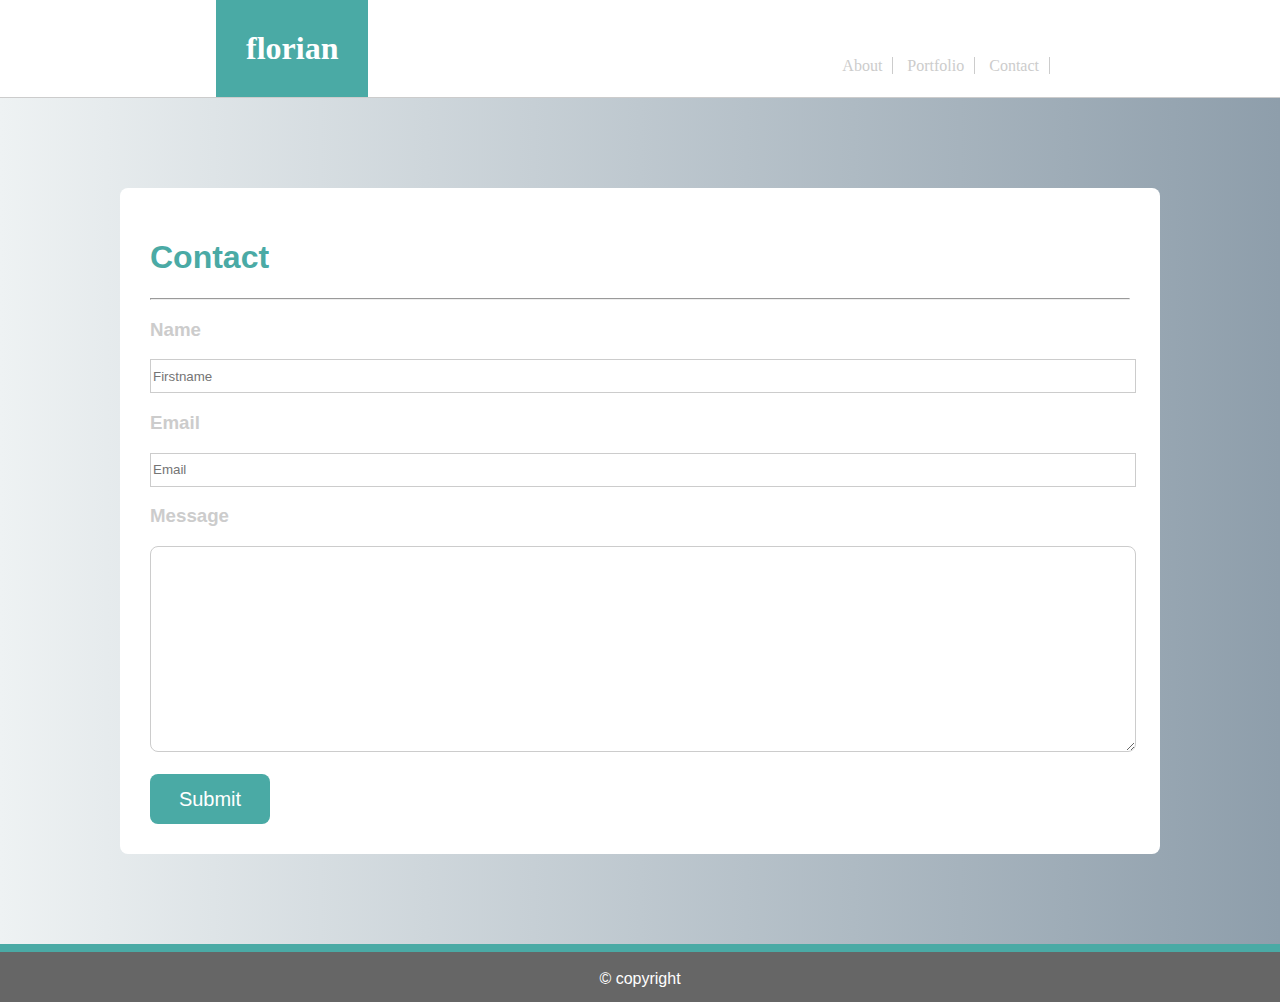
==== contact.html @ db502bab "Add new portofolio" ====
<!DOCTYPE html>
<html>
<head>
    <title>Florian</title>
    <link rel="stylesheet" type="text/css" href="css/styles.css" />
</head>

<body>
    <!-- header -->
    <div class="nav">
        <h1>florian</h1>
        <ul>
            <li><a href="./index.html">About</a></li>
            <li><a href="./portfolio.html">Portfolio</a></li>
            <li><a href="./contact.html">Contact</a></li>
        </ul>
    </div>
    <!-- end -->
    <!-- container About -->
    <div class="container">
        <h1>Contact</h1>
        <hr>
        <form action="">
            <h3>Name</h3>
            <input type="text" name="firstname" placeholder="Firstname"><br>
            <h3>Email</h3>
            <input type="email" name="email" placeholder="Email"><br>
            <h3>Message</h3>
            <textarea></textarea><br><br>
            <button>Submit</button>
        </form>
    </div>
    <!-- end -->
    <footer>
        <p>© copyright</p>
    </footer>
</body>
</html>
---- css/styles.css ----
body{
    font-family: 'Arial', 'Helvetica Neue', Helvetica, sans-serif; 
    padding: 0;
    margin: 0;
    background: #8e9eab;  /* fallback for old browsers */
background: -webkit-linear-gradient(to right, #eef2f3, #8e9eab);  /* Chrome 10-25, Safari 5.1-6 */
background: linear-gradient(to right, #eef2f3, #8e9eab); /* W3C, IE 10+/ Edge, Firefox 16+, Chrome 26+, Opera 12+, Safari 7+ */

  }
/* header */
.nav{
    display: flex;
    flex-wrap: wrap;
    background: #ffffff;
    font-family: 'Georgia', Times, Times New Roman, serif;
    border-bottom: 1px solid #cccccc;
    
}
.nav h1{
    color: #ffffff;
    background: #4aaaa5;
    padding: 30px;
    margin: 0 0 0 216px;
}

.nav ul{
    margin-left: auto;
    margin-top: 57px;
    margin-right: 230px;
}
.nav li{
   display: inline;
   border-right: 1px solid #cccccc;
   padding-right: 10px;
   padding-left: 10px;
}

.nav a{
    text-decoration: none;
    color: #cccccc;
}
/* End */

/* Footer */
footer{
    margin-top: 90px;
    border-top: 8px solid #4aaaa5;
    display: block;
    background: #666666;
    height: 50px;;
}
footer p{
    padding-top: 2px;
    text-align: center;
    color: #ffffff;
}

/* Container index */
.container{
    display: block;
    width: 980px;
    margin: 90px auto 40px auto;
    background: #ffffff;
    padding: 30px;
    border-radius: 8px;
    height: auto;
}
.about p{
   color: #666666;
}
.container h1{
    color: #4aaaa5;
}
.container img{
    float: left;
    padding-right: 20px;
}
/* End */

/* Portfolio */
.element{
 width: 300px;
 border-radius: 8px; 
 background-image: url("../images/portfolio.jpg");
 display: inline-block;
 background-position: center;
 background-size: cover;
 margin: 20px 5px 20px 5px;
}

.block-text {
    background: #4aaaa5;
    width: 100%;
    margin-top: 90px;
    text-align: center;
    color: #ffffff;
}
.block-text p{
    height: 28px;
    padding-top: 11px;
}
/* end */

/* Contact */
h3{
    color: #cccccc;
}
input{
    width: 100%;
    height: 30px;
    border:1px solid #cccccc;
}
textarea{
    width: 100%;
    height: 200px;
    border-radius: 8px;
    border:1px solid #cccccc;
}
button{
    background: #4aaaa5;
    color: #ffffff;
    border: none;
    width: 120px;
    height: 50px;
    border-radius: 8px;
    font-size: 20px;
}
/* End */
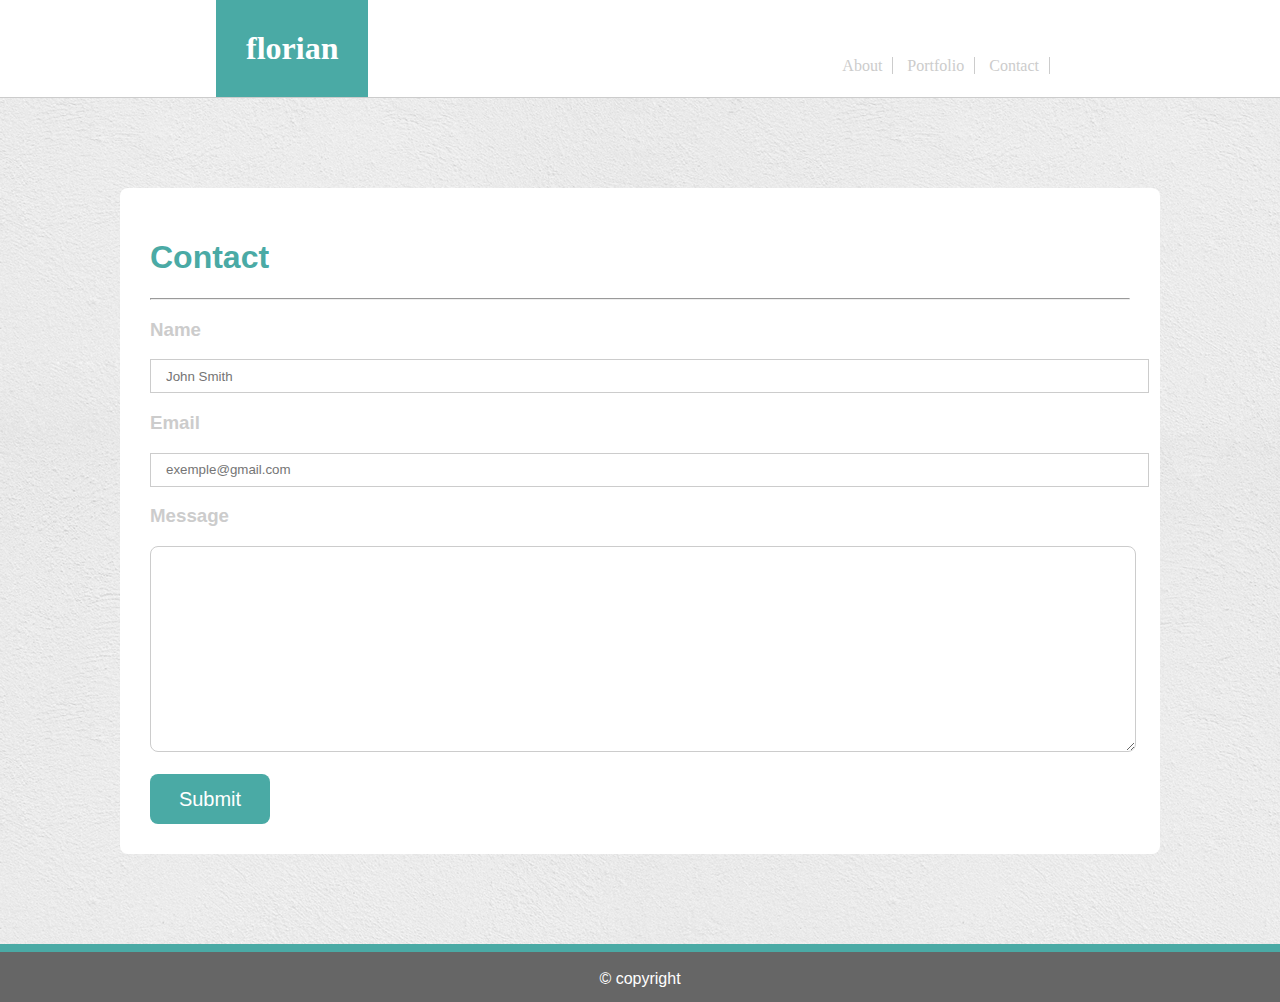
==== commit 39ffd145: "Change background to follow the bonus instruction" ====
--- a/contact.html
+++ b/contact.html
@@ -22,9 +22,9 @@
         <hr>
         <form action="">
             <h3>Name</h3>
-            <input type="text" name="firstname" placeholder="Firstname"><br>
+            <input type="text" name="firstname" placeholder="John Smith"><br>
             <h3>Email</h3>
-            <input type="email" name="email" placeholder="Email"><br>
+            <input type="email" name="email" placeholder="exemple@gmail.com"><br>
             <h3>Message</h3>
             <textarea></textarea><br><br>
             <button>Submit</button>
--- a/css/styles.css
+++ b/css/styles.css
@@ -2,10 +2,7 @@
     font-family: 'Arial', 'Helvetica Neue', Helvetica, sans-serif; 
     padding: 0;
     margin: 0;
-    background: #8e9eab;  /* fallback for old browsers */
-background: -webkit-linear-gradient(to right, #eef2f3, #8e9eab);  /* Chrome 10-25, Safari 5.1-6 */
-background: linear-gradient(to right, #eef2f3, #8e9eab); /* W3C, IE 10+/ Edge, Firefox 16+, Chrome 26+, Opera 12+, Safari 7+ */
-
+    background-image: url("../images/white_wall.png")
   }
 /* header */
 .nav{
@@ -39,6 +36,7 @@
     text-decoration: none;
     color: #cccccc;
 }
+.nav a:hover { color: #4aaaa5; }
 /* End */
 
 /* Footer */
@@ -108,6 +106,7 @@
 input{
     width: 100%;
     height: 30px;
+    padding-left: 15px;
     border:1px solid #cccccc;
 }
 textarea{
